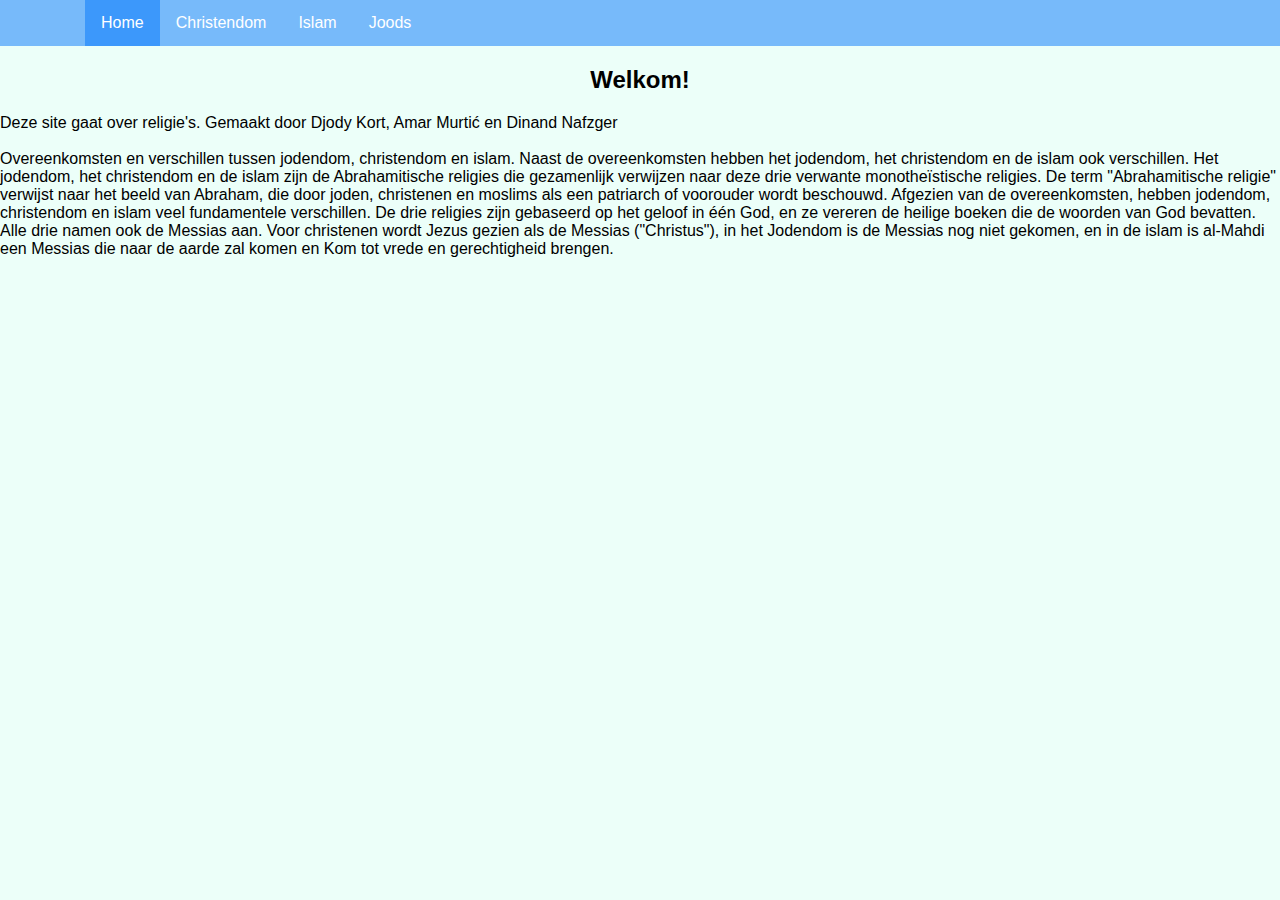
==== index.html @ 87f111f2 "Version 1.0.1" ====
<!DOCTYPE html>

<html>
    <head>
        <link rel='stylesheet' href='./css/style.css'>
        <title>Burgerschap Project - Welkom</title>
    </head>
  
    <body>
        <div class='container1'>
            <ul class='ul1'>
                <li class='li1'> <a class='select' href='index.html'> Home </a> </li>
                <li class='li1'> <a href='./html/christendom.html'>Christendom</a></li>
                <li class='li1'> <a href='./html/islam.html'>Islam</a></li>
                <li class='li1'> <a href='./html/jodendom.html'>Joods</a></li>
            </ul>
        </div>
        <h2>Welkom!</h2>
        <p>
            Deze site gaat over religie's. Gemaakt door Djody Kort, Amar Murtić en Dinand Nafzger
            <br/><br/>
            Overeenkomsten en verschillen tussen jodendom, christendom en islam. Naast de overeenkomsten 
            hebben het jodendom, het christendom en de islam ook verschillen. Het jodendom, het christendom 
            en de islam zijn de Abrahamitische religies die gezamenlijk verwijzen naar deze drie verwante
            monotheïstische religies. De term "Abrahamitische religie" verwijst naar het beeld van Abraham, 
            die door joden, christenen en moslims als een patriarch of voorouder wordt beschouwd. Afgezien 
            van de overeenkomsten, hebben jodendom, christendom en islam veel fundamentele verschillen. 
            De drie religies zijn gebaseerd op het geloof in één God, en ze vereren de heilige boeken die 
            de woorden van God bevatten. Alle drie namen ook de Messias aan. Voor christenen wordt Jezus 
            gezien als de Messias ("Christus"), in het Jodendom is de Messias nog niet gekomen, en in de 
            islam is al-Mahdi een Messias die naar de aarde zal komen en Kom tot vrede en gerechtigheid 
            brengen.
        </p>
        
    </body>
</html>
---- css/style.css ----
/* Begin global styling */
    html, body{
        background-color: #ECFFF9;
        overflow-x: hidden;
    }
    html, body{
        margin : 0;
        padding: 0;
    }
    h1,h2,h3,h4{
        text-align : center;
        font-family: 'Roboto', sans-serif;
    }
    ul,li{
      font-family: 'Roboto', sans-serif;
    }
    p{
        font-family: 'Roboto', sans-serif;
    }
    .center {
    display: block;
    margin-left: auto;
    margin-right: auto;
    width: 50%;
    }
/* End global styling */


/* Begin Global navbar */
.ul1 {
    position: relative;
    list-style-type: none;
    margin: 0;
    padding: 0;
    overflow: hidden;
    background-color: rgba(1, 118, 252, 0.5);
    position: relative;
    width: 100%;
    padding-left: 85px;
  }
  
  .li1 {
    float: left;
  }
  
  .li1 a {
    display: block;
    color: white;
    text-align: center;
    padding: 14px 16px;
    text-decoration: none;
  }
  
  .li1 a:hover {
    background-color: rgba(1, 118, 252, 0.5);
  }
  .select {
    background-color: rgb(1, 118, 252, 0.5);
  }
.navbar a  {
padding: 15px;
color: white;
}
  /* End Global navbar */


  /* Begin styling Christendom */
    .christendom-body p{
        font-size:18px
    }
    .christendom-mainImg{
        width : 300px;
        height: 300px;
    }
    .christendom-text p{
      width: 900px;
      margin-left: 500px;
      background-color: rgb(122, 238, 201);
      padding: 10px;
      padding-left: 15px;
      border-radius: 25px;
    }
    .christendom-main-ul{
      width: 870px;
      margin-left: 500px;
      background-color: rgb(122, 238, 201);
      padding:      10px;
      padding-left: 35px;
      border-radius: 25px;
    }
    .christendom-main-ul li{
      width: 850px;
    }
    
  /* End styling Christendom */


  /* Begin styling Jodendom */
  .jodendom-body p{
      width: 900px;
      margin-left: 500px;
      background-color: rgb(122, 238, 201);
      padding: 10px;
      padding-left: 15px;
      border-radius: 25px;
  }

  /* End styling Jodendom */


  /* Begin styling Islam */
  .islam-body p{
    width: 900px;
    margin-left: 500px;
    background-color: rgb(122, 238, 201);
    padding: 10px;
    padding-left: 15px; 
    border-radius: 25px;
  }
  
  /* End styling Islam */
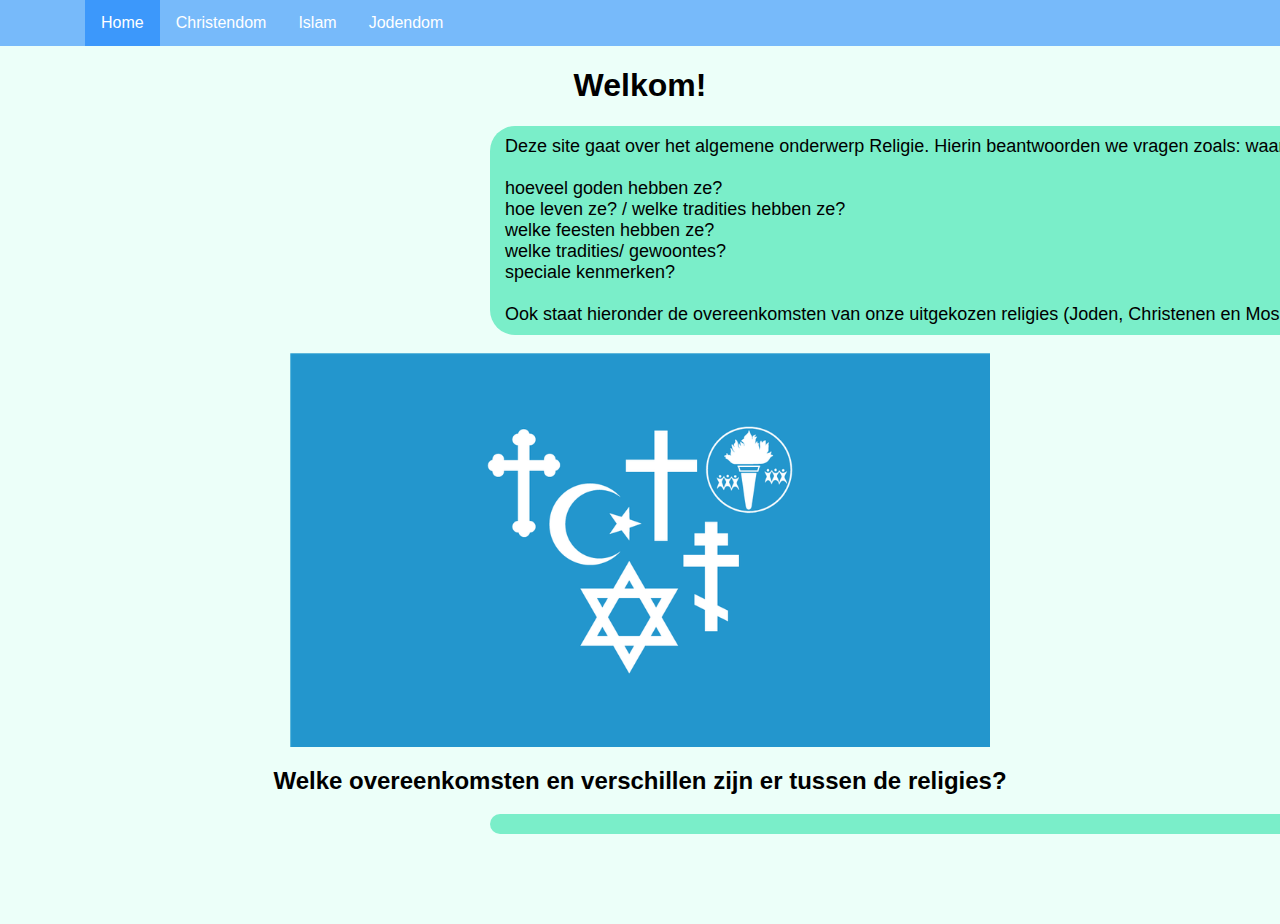
==== commit 660be84d: "Update Version 1.01" ====
--- a/index.html
+++ b/index.html
@@ -6,31 +6,32 @@
         <title>Burgerschap Project - Welkom</title>
     </head>
   
-    <body>
+    <body class='index-body'>
         <div class='container1'>
             <ul class='ul1'>
-                <li class='li1'> <a class='select' href='index.html'> Home </a> </li>
+                <li class='li1'> <a class='select' href='./index.html'> Home </a> </li>
                 <li class='li1'> <a href='./html/christendom.html'>Christendom</a></li>
                 <li class='li1'> <a href='./html/islam.html'>Islam</a></li>
-                <li class='li1'> <a href='./html/jodendom.html'>Joods</a></li>
+                <li class='li1'> <a href='./html/jodendom.html'>Jodendom</a></li>
             </ul>
         </div>
-        <h2>Welkom!</h2>
+        <h1>Welkom!</h1>
         <p>
-            Deze site gaat over religie's. Gemaakt door Djody Kort, Amar Murtić en Dinand Nafzger
-            <br/><br/>
-            Overeenkomsten en verschillen tussen jodendom, christendom en islam. Naast de overeenkomsten 
-            hebben het jodendom, het christendom en de islam ook verschillen. Het jodendom, het christendom 
-            en de islam zijn de Abrahamitische religies die gezamenlijk verwijzen naar deze drie verwante
-            monotheïstische religies. De term "Abrahamitische religie" verwijst naar het beeld van Abraham, 
-            die door joden, christenen en moslims als een patriarch of voorouder wordt beschouwd. Afgezien 
-            van de overeenkomsten, hebben jodendom, christendom en islam veel fundamentele verschillen. 
-            De drie religies zijn gebaseerd op het geloof in één God, en ze vereren de heilige boeken die 
-            de woorden van God bevatten. Alle drie namen ook de Messias aan. Voor christenen wordt Jezus 
-            gezien als de Messias ("Christus"), in het Jodendom is de Messias nog niet gekomen, en in de 
-            islam is al-Mahdi een Messias die naar de aarde zal komen en Kom tot vrede en gerechtigheid 
-            brengen.
+            Deze site gaat over het algemene onderwerp Religie. Hierin beantwoorden we vragen zoals: waar geloven ze in?<br />
+            <br />
+            hoeveel goden hebben ze?<br />
+            hoe leven ze? / welke tradities hebben ze?<br />
+            welke feesten hebben ze?<br />
+            welke tradities/ gewoontes?<br />
+            speciale kenmerken?<br />
+            <br />
+            Ook staat hieronder de overeenkomsten van onze uitgekozen religies
+            (Joden, Christenen en Moslims)
         </p>
-        
+        <img style='width:700px;' src='./images/religie.png' alt='Error: Look for Religie' class='center'>
+
+        <h2>Welke overeenkomsten en verschillen zijn er tussen de religies?</h2>
+        <p></p>
+        <br /><br /><br /><br />
     </body>
 </html>--- a/css/style.css
+++ b/css/style.css
@@ -21,7 +21,6 @@
     display: block;
     margin-left: auto;
     margin-right: auto;
-    width: 50%;
     }
 /* End global styling */
 
@@ -57,11 +56,40 @@
   .select {
     background-color: rgb(1, 118, 252, 0.5);
   }
-.navbar a  {
-padding: 15px;
-color: white;
+  .navbar a  {
+  padding: 15px;
+  color: white;
+  }
+
+  .global-ul{
+    width: 870px;
+    margin-left: 500px;
+    background-color: rgb(122, 238, 201);
+    padding:      10px;
+    padding-left: 35px;
+    border-radius: 25px;
+  }
+  .global-ul li{
+      width: 850px;
+    }
+  /* End Global navbar */
+
+
+  /* Begin styling index */
+.index-body p{
+  font-size:18px;
+  width: 920px;
+  margin-left: 490px;
+  background-color: rgb(122, 238, 201);
+  padding: 10px;
+  padding-left: 15px;
+  border-radius: 25px;
 }
-  /* End Global navbar */
+.index-bottom{
+  margin-top: 40vh;
+}
+  /* End styling index */
+
 
 
   /* Begin styling Christendom */
@@ -80,18 +108,11 @@
       padding-left: 15px;
       border-radius: 25px;
     }
-    .christendom-main-ul{
-      width: 870px;
-      margin-left: 500px;
-      background-color: rgb(122, 238, 201);
-      padding:      10px;
-      padding-left: 35px;
-      border-radius: 25px;
+    .christendom-h3-links h3{
+      width: 480px;
+      position: absolute;
+      text-align: right;
     }
-    .christendom-main-ul li{
-      width: 850px;
-    }
-    
   /* End styling Christendom */
 
 
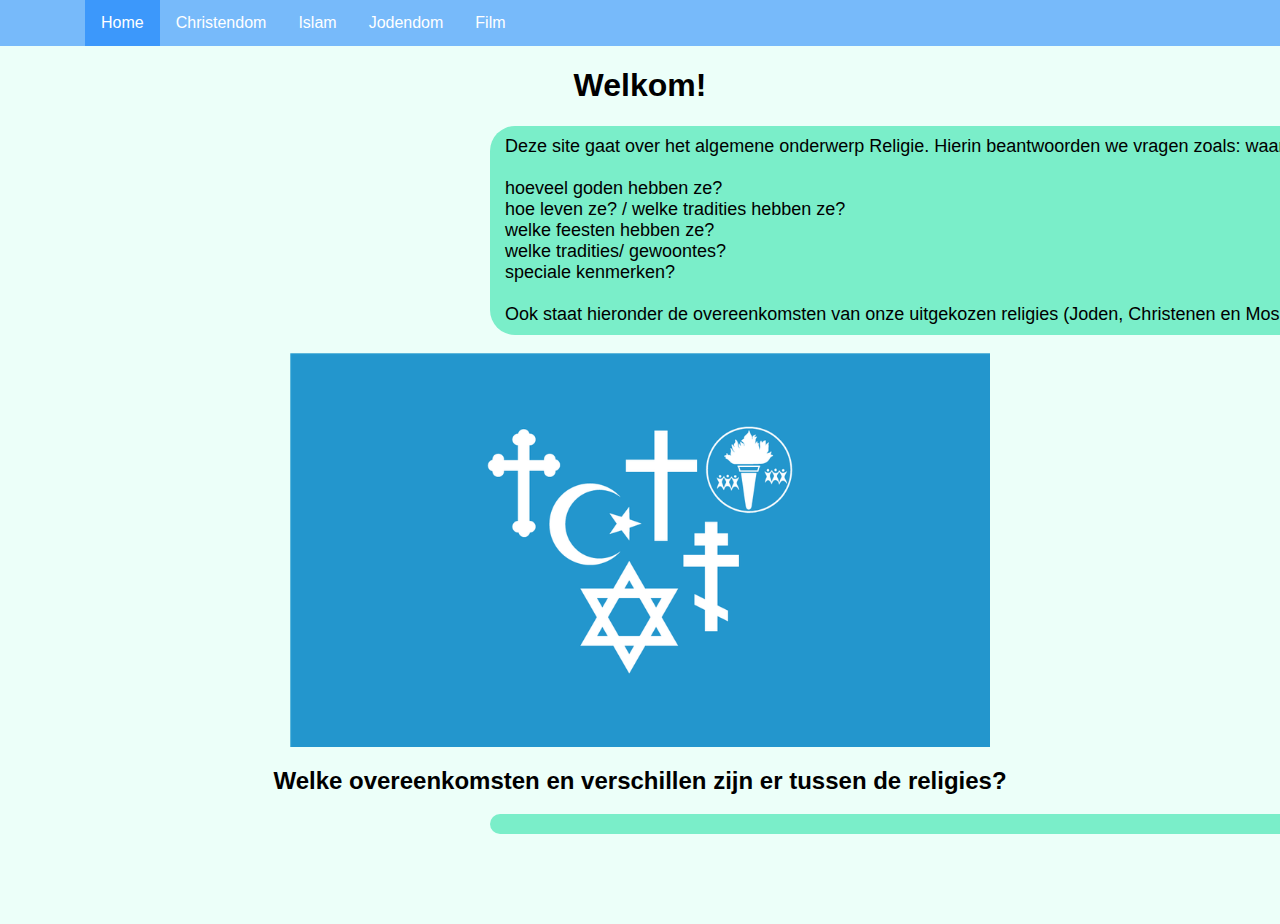
==== commit d7785243: "Update Version 1.01" ====
--- a/index.html
+++ b/index.html
@@ -13,6 +13,7 @@
                 <li class='li1'> <a href='./html/christendom.html'>Christendom</a></li>
                 <li class='li1'> <a href='./html/islam.html'>Islam</a></li>
                 <li class='li1'> <a href='./html/jodendom.html'>Jodendom</a></li>
+                <li class='li1'> <a href='./html/film.html'>Film</a></li>
             </ul>
         </div>
         <h1>Welkom!</h1>
--- a/css/style.css
+++ b/css/style.css
@@ -21,6 +21,15 @@
     display: block;
     margin-left: auto;
     margin-right: auto;
+    }
+
+    p{
+      width: 900px;
+      margin-left: auto; margin-right:auto;
+      background-color: rgb(122, 238, 201);
+      padding: 10px;
+      padding-left: 15px;
+      border-radius: 25px;
     }
 /* End global styling */
 
@@ -63,10 +72,11 @@
 
   .global-ul{
     width: 870px;
-    margin-left: 500px;
+    margin-left: auto; margin-right:auto;
     background-color: rgb(122, 238, 201);
     padding:      10px;
     padding-left: 35px;
+    padding-right: 35px;
     border-radius: 25px;
   }
   .global-ul li{
@@ -100,43 +110,17 @@
         width : 300px;
         height: 300px;
     }
-    .christendom-text p{
-      width: 900px;
-      margin-left: 500px;
-      background-color: rgb(122, 238, 201);
-      padding: 10px;
-      padding-left: 15px;
-      border-radius: 25px;
-    }
-    .christendom-h3-links h3{
-      width: 480px;
-      position: absolute;
-      text-align: right;
-    }
+    
   /* End styling Christendom */
 
 
   /* Begin styling Jodendom */
-  .jodendom-body p{
-      width: 900px;
-      margin-left: 500px;
-      background-color: rgb(122, 238, 201);
-      padding: 10px;
-      padding-left: 15px;
-      border-radius: 25px;
-  }
+  
 
   /* End styling Jodendom */
 
 
   /* Begin styling Islam */
-  .islam-body p{
-    width: 900px;
-    margin-left: 500px;
-    background-color: rgb(122, 238, 201);
-    padding: 10px;
-    padding-left: 15px; 
-    border-radius: 25px;
-  }
+ 
   
   /* End styling Islam */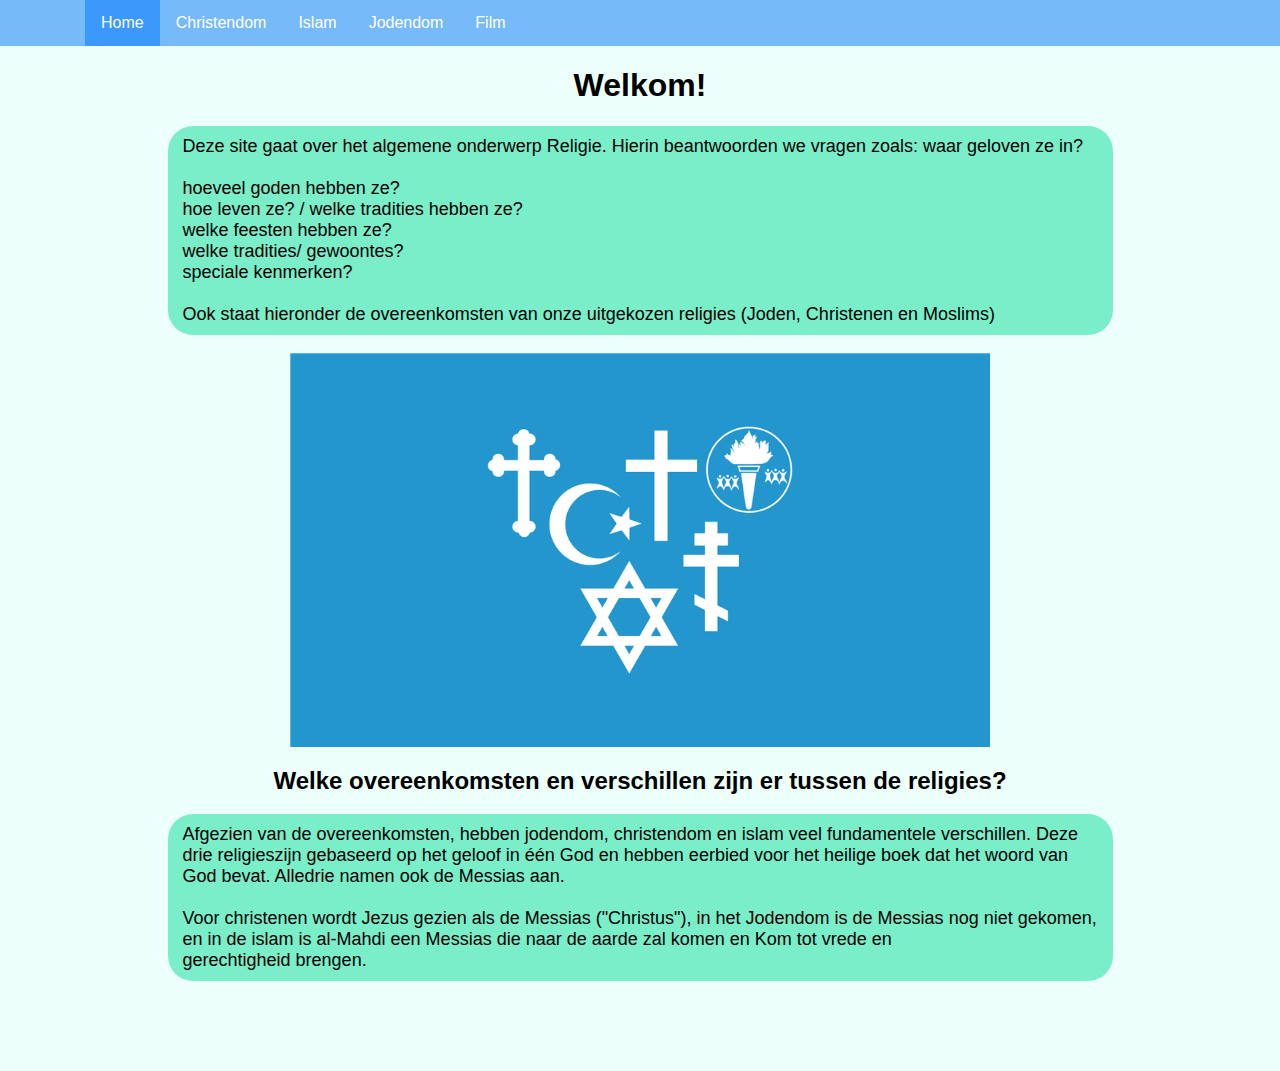
==== commit f9ea97fe: "Update Version 1.01" ====
--- a/index.html
+++ b/index.html
@@ -32,7 +32,15 @@
         <img style='width:700px;' src='./images/religie.png' alt='Error: Look for Religie' class='center'>
 
         <h2>Welke overeenkomsten en verschillen zijn er tussen de religies?</h2>
-        <p></p>
+        <p>
+            Afgezien van de overeenkomsten, hebben jodendom, christendom en islam veel fundamentele verschillen. Deze drie
+            religieszijn gebaseerd op het geloof in één God en hebben eerbied voor het heilige boek dat het woord van God bevat. Alledrie
+            namen ook de Messias aan.<br/>
+            <br />
+            Voor christenen wordt Jezus gezien als de Messias ("Christus"), in het Jodendom is de
+            Messias nog niet gekomen, en in de islam is al-Mahdi een Messias die naar de aarde zal komen en Kom tot vrede en<br />
+            gerechtigheid brengen.
+        </p>
         <br /><br /><br /><br />
     </body>
 </html>--- a/css/style.css
+++ b/css/style.css
@@ -89,7 +89,7 @@
 .index-body p{
   font-size:18px;
   width: 920px;
-  margin-left: 490px;
+  margin-left: auto; margin-right:auto;
   background-color: rgb(122, 238, 201);
   padding: 10px;
   padding-left: 15px;
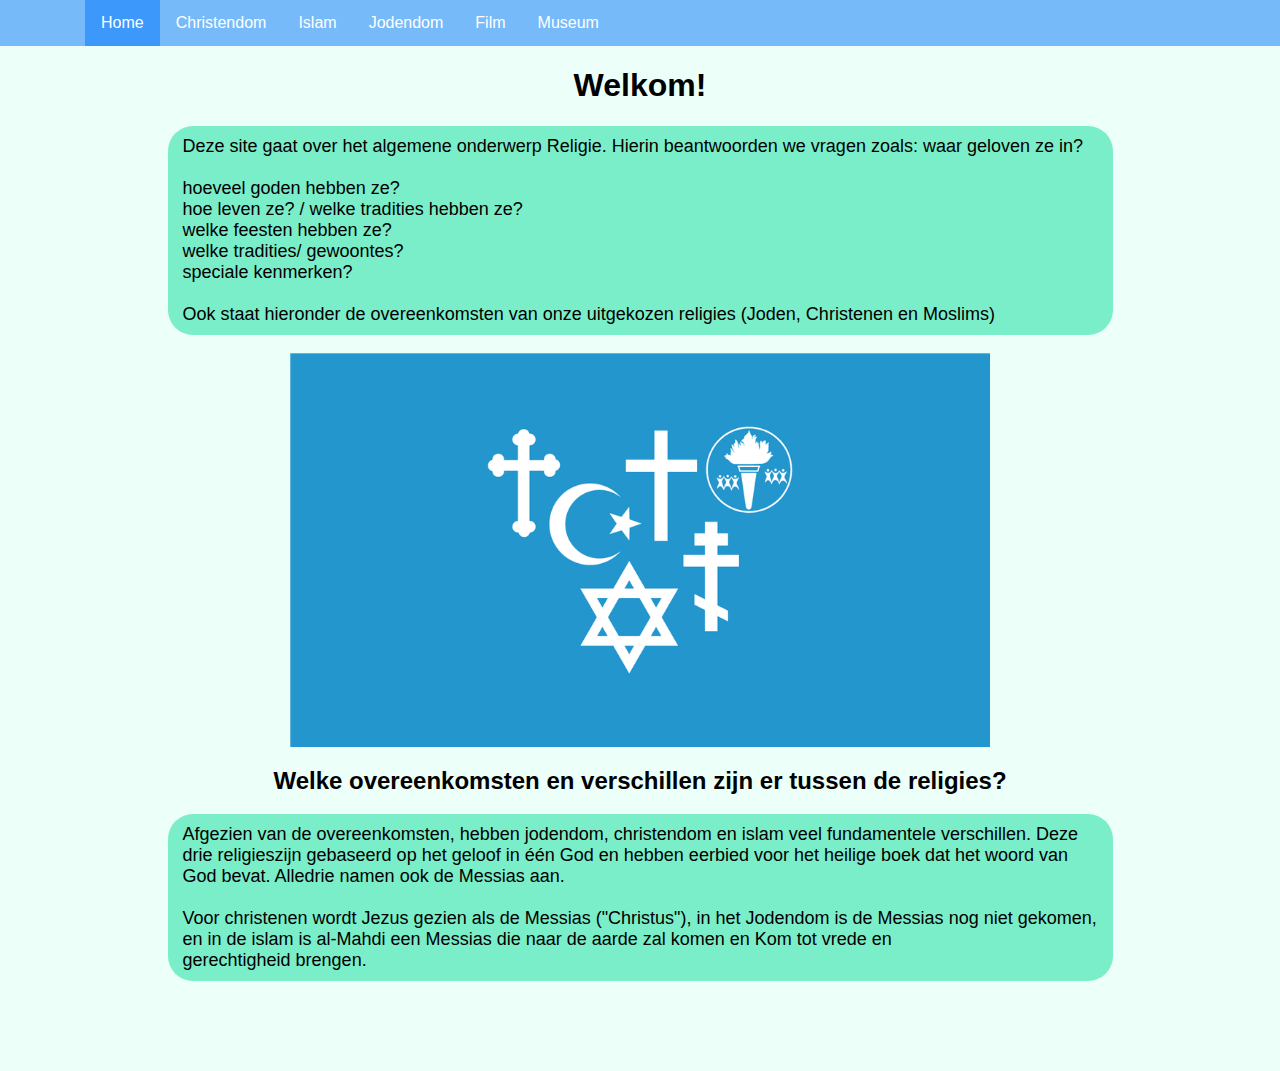
==== commit 2d471e64: "Version 1.01" ====
--- a/index.html
+++ b/index.html
@@ -14,6 +14,7 @@
                 <li class='li1'> <a href='./html/islam.html'>Islam</a></li>
                 <li class='li1'> <a href='./html/jodendom.html'>Jodendom</a></li>
                 <li class='li1'> <a href='./html/film.html'>Film</a></li>
+                <li class='li1'> <a href='./html/museum.html'>Museum</a></li>
             </ul>
         </div>
         <h1>Welkom!</h1>
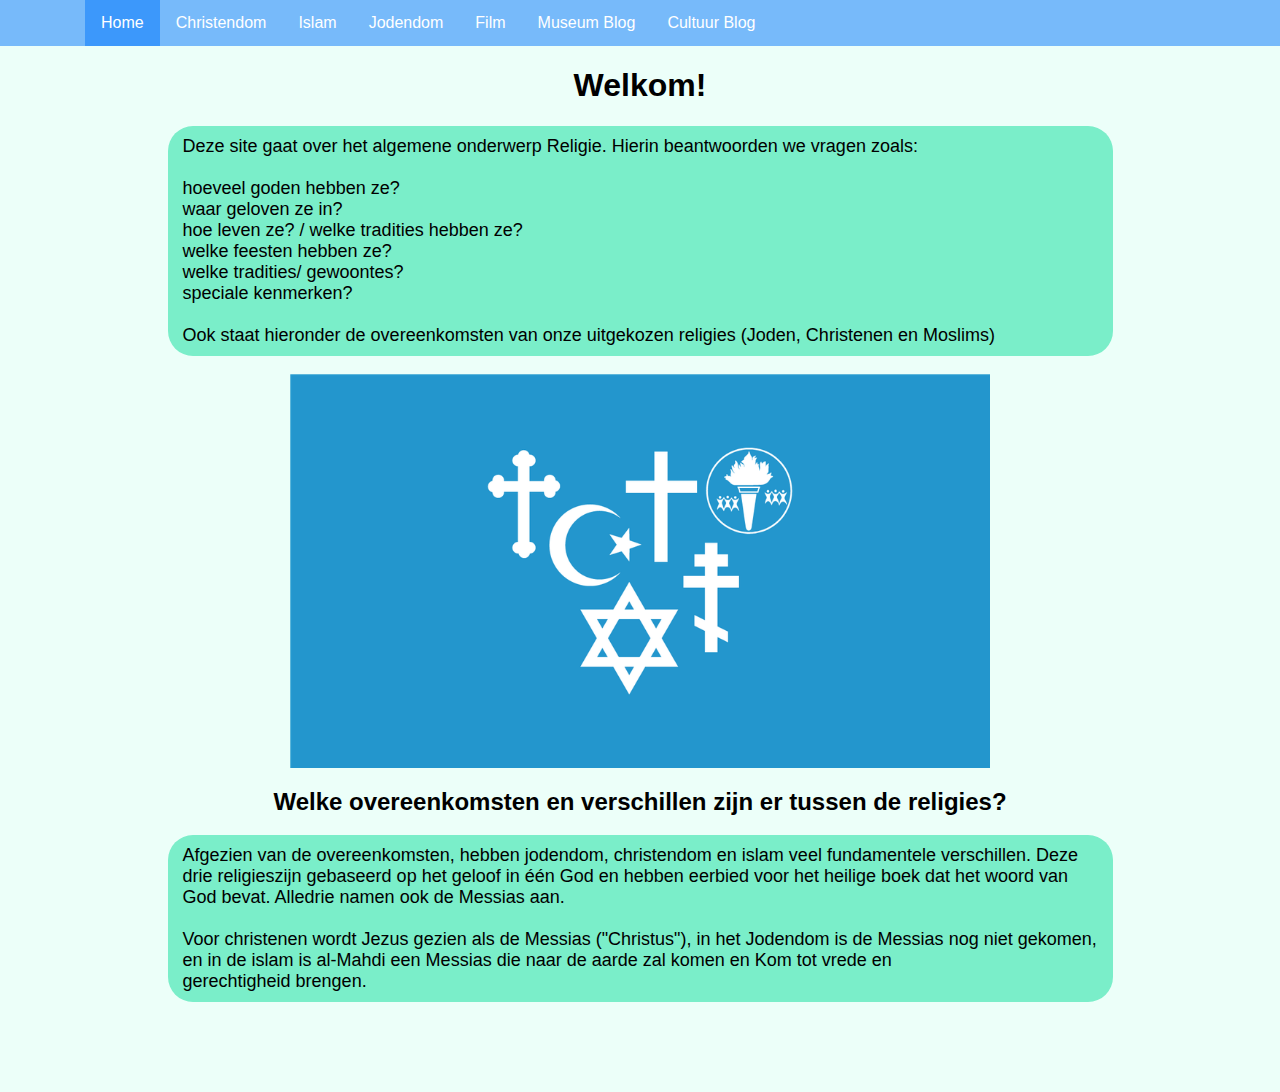
==== commit 3acc763d: "Final update Version 1.01" ====
--- a/index.html
+++ b/index.html
@@ -7,21 +7,25 @@
     </head>
   
     <body class='index-body'>
-        <div class='container1'>
-            <ul class='ul1'>
-                <li class='li1'> <a class='select' href='./index.html'> Home </a> </li>
-                <li class='li1'> <a href='./html/christendom.html'>Christendom</a></li>
-                <li class='li1'> <a href='./html/islam.html'>Islam</a></li>
-                <li class='li1'> <a href='./html/jodendom.html'>Jodendom</a></li>
-                <li class='li1'> <a href='./html/film.html'>Film</a></li>
-                <li class='li1'> <a href='./html/museum.html'>Museum</a></li>
+        <!-- Navbar -->
+    <div class='container1'>
+        <ul class='ul1'>
+            <li class='li1'> <a class='select' href='./index.html'> Home </a> </li>
+            <li class='li1'> <a href='./html/christendom.html'>Christendom</a></li>
+            <li class='li1'> <a href='./html/islam.html'>Islam</a></li>
+            <li class='li1'> <a href='./html/jodendom.html'>Jodendom</a></li>
+            <li class='li1'> <a href='./html/film.html'>Film</a></li>
+            <li class='li1'> <a href='./html/blogs/volkenkundemuseum-blog.html'>Museum Blog</a></li>
+            <li class='li1'> <a href='./html/blogs/cultuur-blog.html'>Cultuur Blog</a></li>
             </ul>
-        </div>
+            </div>
+    <!-- End navbar -->
         <h1>Welkom!</h1>
         <p>
-            Deze site gaat over het algemene onderwerp Religie. Hierin beantwoorden we vragen zoals: waar geloven ze in?<br />
-            <br />
+            Deze site gaat over het algemene onderwerp Religie. Hierin beantwoorden we vragen zoals:
+            <br /><br />
             hoeveel goden hebben ze?<br />
+            waar geloven ze in?<br />
             hoe leven ze? / welke tradities hebben ze?<br />
             welke feesten hebben ze?<br />
             welke tradities/ gewoontes?<br />
--- a/css/style.css
+++ b/css/style.css
@@ -58,7 +58,6 @@
     padding: 14px 16px;
     text-decoration: none;
   }
-  
   .li1 a:hover {
     background-color: rgba(1, 118, 252, 0.5);
   }
@@ -114,13 +113,33 @@
   /* End styling Christendom */
 
 
-  /* Begin styling Jodendom */
+  /* Begin styling dropdown */
   
-
-  /* End styling Jodendom */
-
-
-  /* Begin styling Islam */
- 
+  .dropdown {
+    position: relative;
+    display: inline-block;
+  }
   
-  /* End styling Islam */+  .dropdown-content {
+    display: none;
+    position: absolute;
+    background-color: #f9f9f9;
+    min-width: 160px;
+    box-shadow: 0px 8px 16px 0px rgba(0,0,0,0.2);
+    z-index: 1;
+  }
+  
+  .dropdown-content a {
+    color: black;
+    padding: 12px 16px;
+    text-decoration: none;
+    display: block;
+  }
+  
+  .dropdown-content a:hover {background-color: #f1f1f1}
+  
+  .dropdown:hover .dropdown-content {
+    display: block;
+  }
+  
+  /* End styling dropdown */